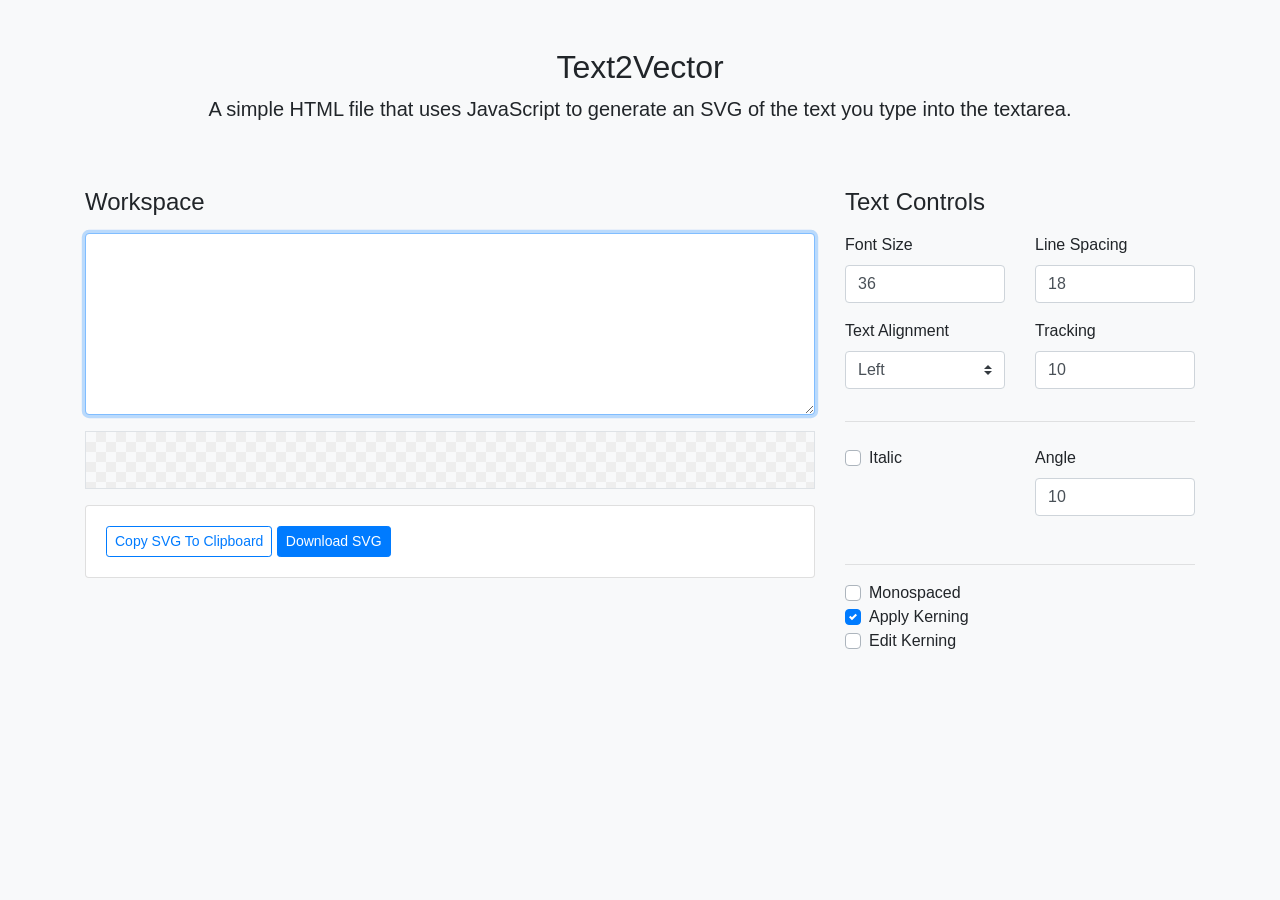
==== index.html @ f9405a0b "Rename text2vector.html to index.html" ====
<!DOCTYPE HTML>
<html>
<head>
<link rel="stylesheet" href="https://stackpath.bootstrapcdn.com/bootstrap/4.5.0/css/bootstrap.min.css" integrity="sha384-9aIt2nRpC12Uk9gS9baDl411NQApFmC26EwAOH8WgZl5MYYxFfc+NcPb1dKGj7Sk" crossorigin="anonymous">
<title>Text2Vector</title>
<script src="kerningtable.data"></script>
<script>
// variables to make the path notation easier to type.
var a = 'a', h = 'h', v = 'v', l = 'l', m = 'm', m0 = 'm0,', c = ',', c0 = ',0';
var config = {
	text: "",
	size: 1, sizeValue: 36,
	tracking: 10,
	monospace: false,
    kerning: true,
    kerningEdit: false,
	angle: 10,
	italic: false,
	lineSpacing: 18,
	alignment: 'left'
};
var minValue = {
	sizeValue: 6,
	tracking: -30,
	angle: -45,
	lineSpacing: 0
}
var maxValue = {
	angle: 45
}
var letters = {
	'A': {start: [0,50], instructions: [l,20,c,-50,l,20,c,50,m,-30,c,-25,l,20,',0'], width:40},
	'B': {start: [0,20], instructions: [h,10,a,10,c,10,' 0 0 0 ',0,c,-20,h,-10,v,50,h,10,a,15,c,15,' 0 0 0 ',0,c,-30], width:25},
	'C': {start: [30,10], instructions: [a,15,c,25,' 0 1 0 ',0,c,30], width:30},
	'D': {start: [0,0], instructions: [v,50,h,10,a,15,c,25,' 0 0 0 ',0,c,-50,h,-10], width:25},
	'E': {start: [25,0], instructions: [h,-25,v,50,h,25,m,-25,c,-30,h,15], width:25},
	'F': {start: [25,0], instructions: [h,-25,v,50,m0,-30,h,15], width:25},
	'G': {start: [30,10], instructions: [a,15,c,25,' 0 1 0 ',0,c,30,m0,10,v,-20,h,-10], width:30},
	'H': {start: [3,0], instructions: [v,50,m0,-25,h,25,m0,-25,v,50], width:30},
	'I': {start: [5,0], instructions: [h,10,m,-5,c0,v,50,m,-5,c0,h,10], width:20},
	'J': {start: [27,0], instructions: [v,35,a,12.5,c,15,' 0 0 1 ',-25,c0], width:30},
	'K': {start: [3,0], instructions: [v,50,m,25,c0,l,-24,c,-25,l,24,c,-25], width:30},
	'L': {start: [3,0], instructions: [v,50,h,25], width:30},
	'M': {start: [3,50], instructions: [v,-50,l,15,c,30,l,15,c,-30,v,50], width:35},
	'N': {start: [3,50], instructions: [v,-50,l,25,c,50,v,-50], width:30},
	'O': {start: [18,0], instructions: [a,15,c,25,' 0 1 0 ',0.5,c0], width:35},
	'P': {start: [0,50], instructions: [v,-50,h,10,a,15,c,12.5,' 0 0 1 ',0,c,25,h,-9.5], width:25},
	'Q': {start: [15,0], instructions: [a,15,c,25,' 0 1 0 ',0.5,c0,m,4.5,c,40,l,10,c,10], width:30},
	'R': {start: [0,50], instructions: [v,-50,h,10,a,15,c,12.5,' 0 0 1 ',0,c,25,h,-9.5,m,9.5,c,0.5,l,15,c,24.5], width:25},
	'S': {start: [25,12.5], instructions: [a,12.5,c,12.5,' 0 1 0 ',-12.5,c,12.5,a,12.5,c,12.5,' 0 1 1 ',-12.5,c,12.5], width:25},
	'T': {start: [0,0], instructions: [h,25,m,-12.5,c0,v,50], width:25},
	'U': {start: [3,0], instructions: [v,35,a,12.5,c,15,' 0 0 0 ',25,c0,v,-35], width:30},
	'V': {start: [0,0], instructions: [l,12.5,c,50,l,12.5,c,-50], width:25},
	'W': {start: [3,0], instructions: [v,50,l,15,c,-30,l,15,c,30,v,-50], width:35},
	'X': {start: [0,0], instructions: [l,25,c,50,m,-25,c0,l,25,c,-50], width:25},
	'Y': {start: [0,0], instructions: [l,12.5,c,25,v,25,m0,-25,l,12.5,c,-25], width:25},
	'Z': {start: [0,0], instructions: [h,25,l,-25,c,50,h,25], width:25},
	' ': {start: [0,0], instructions: [], width:15},
	'a': {start: [25,20], instructions: [v,30,m0,-5,a,13,c,15,' 0 1 1 ',0,c,-20], width:25},
	'b': {start: [3,0], instructions: [v,50,m0,-5,a,13,c,15,' 0 1 0 ',0,c,-20], width:25},
	'c': {start: [25,25], instructions: [a,13,c,15,' 0 1 0 ',0,c,20], width:25},
	'd': {start: [25,0], instructions: [v,50,m0,-5,a,13,c,15,' 0 1 1 ',0,c,-20], width:25},
	'e': {start: [23,43], instructions: [a,12.5,c,15,' 0 1 1 ',1,c,-12,h,-23], width:25},
	'f': {start: [25,10], instructions: [a,10,c,10,' 0 0 0 ',-20,c0,v,40,m,-5,c,-25,h,15], width:20},
	'g': {start: [25,20], instructions: [v,40,a,13,c,15,' 0 0 1 ',-20,c0,m,20,c,-15,a,13,c,15,' 0 1 1 ',0,c,-20], width:27},
	'h': {start: [3,0], instructions: [v,50,m,0.5,-25,a,13,c,15,' 0 0 1 ',20,c0,v,25], width:25},
	'i': {start: [5,10], instructions: [a,1,c,1,' 0 1 1 ',0,c,0.5,m,1,c,9.5,v,30], width:10},
	'j': {start: [5,10], instructions: [a,1,c,1,' 0 1 1 ',0,c,0.5,m,1,c,9.5,v,40,a,5,c,5,' 0 0 1 ',-10,c0], width:12},
	'k': {start: [3,0], instructions: [v,50,m,22,c,-30,l,-21,c,15,l,21,c,15], width:25},
	'l': {start: [5,0], instructions: [v,50], width:10},	      
	'm': {start: [0,20], instructions: [v,30,m,0.5,c,-25,a,13,c,15,' 0 0 1 ',20,c0,v,25,m,0.5,c,-25,a,13,c,15,' 0 0 1 ',20,c0,v,25], width:45},
	'n': {start: [2,20], instructions: [v,30,m,0.5,c,-25,a,13,c,15,' 0 0 1 ',20,c0,v,25], width:25},
	'o': {start: [14,20], instructions: [a,15,c,15,' 0 1 0 ',0.5,c0], width:30},
	'p': {start: [2,20], instructions: [v,50,m0,-45,a,13,c,15,' 0 1 1 ',0,c,20], width:25},
	'q': {start: [25,20], instructions: [v,50,m0,-45,a,13,c,15,' 0 1 0 0,',20], width:25},
	'r': {start: [3,20], instructions: [v,30,m,0.5,c,-25,a,13,c,15,' 0 0 1 ',20,c0], width:25},
	's': {start: [25,27.5], instructions: [a,12.5,c,7.5,' 0 1 0 ',-12.5,c,7.5,a,12.5,c,7.5,' 0 1 1 ',-12.5,c,7.5], width:25},
	't': {start: [10,10], instructions: [v,40,m,-10,c,-31,h,20], width:20},
	'u': {start: [0,20], instructions: [v,15,a,12.5,c,15,' 0 0 0 ',25,c0,v,-15], width:25},
	'v': {start: [0,20], instructions: [l,12.5,c,30,l,12.5,c,-30], width:25},
	'w': {start: [0,20], instructions: [l,10,c,30,l,10,c,-20,l,10,c,20,l,10,c,-30], width:40},
	'x': {start: [0,20], instructions: [l,25,c,30,m,-25,c0,l,25,c,-30], width:25},
	'y': {start: [0,20], instructions: [l,10,c,30,m,15,c,-30,l,-23,c,50], width:25},
	'z': {start: [0,20], instructions: [h,25,l,-25,c,30,h,25], width:25},
	'1': {start: [5,5], instructions: [l,5,c,-5,v,50,m,-5,c0,h,10], width:20},
	'2': {start: [0,12.5], instructions: [a,12.5,c,12.5,' 0 1 1 ',21,c,8.5,l,-21,c,29,h,25], width:25},
	'3': {start: [0,12.5], instructions: [a,12.5,c,12.5,' 0 1 1 ',12.5,c,12.5,a,12.5,c,12.5,' 0 1 1 ',-12.5,c,12.5], width:25},
	'4': {start: [25,35], instructions: [h,-25,l,20,c,-35,v,50], width:25},
	'5': {start: [25,0], instructions: [h,-25,v,20,h,12.5,a,12.5,c,15,' 0 1 1 ',-12.5,c,15], width:25},
	'6': {start: [25,12.5], instructions: [a,12.5,c,12.5,' 0 1 0 ',-25,c0,v,25,a,12.5,c,12.5,' 0 1 0 ',0.5,c,-2], width:25},
	'7': {start: [0,0], instructions: [h,25,l,-25,c,50], width:25},
	'8': {start: [12,25], instructions: [a,12.5,c,12.5,' 0 1 1 ',0.5,c0,a,12.5,c,12.5,' 0 1 0 ',0.5,c0], width:25},
	'9': {start: [25,12.5], instructions: [a,12.5,c,12.5,' 0 1 0 ',0,c,0.5,v,37.5], width:25},
	'0': {start: [12.5,0], instructions: [a,12.5,c,25,' 0 1 0 ',0.05,c0], width:25},
	'.': {start: [5,50], instructions: [a,1,c,1,' 0 1 1 ',0,c,0.5], width:10},
	'-': {start: [2,30], instructions: [h,20], width:25},
	'+': {start: [2,30], instructions: [h,20,m,-10,c,10,v,-20], width:25},
	'*': {start: [2,15], instructions: [l,20,c,10,m0,-10,l,-20,c,10,m,10,c,5,v,-20], width:25},
	'/': {start: [0,50], instructions: [l,25,c,-50], width:25},
	"'": {start: [5,5], instructions: [v,10], width:10},
	'"': {start: [5,0], instructions: [v,10,m,5,c0,v,-10], width:15},
	'!': {start: [5,0], instructions: [v,40,m,-0.5,c,10,a,1,c,1,' 0 1 1 ',0,c,0.5], width:10},
	'&': {start: [25,50], instructions: [l,-20,c,-40,a,7.5,c,10,' 0 0 1 ',15,c0,l,-15,c,20,a,11.5,c,12.5,' 0 1 0 ',20,c,5], width:25},
	',': {start: [5,45], instructions: [v,10], width:10},
	'?': {start: [0,12.5], instructions: [a,12.5,c,12.5,' 0 1 1 ',12.5,c,12.5,v,15,m,-0.5,c,10,a,1,c,1,' 0 1 1 ',0,c,0.5], width:25},
	':': {start: [4.5,20], instructions: [a,1,c,1,' 0 1 1 ',0,c,0.5,m,-0.5,c,25,a,1,c,1,' 0 1 1 0,',0.5], width:10},
	';': {start: [4.5,20], instructions: [a,1,c,1,' 0 1 1 ',0,c,0.5,m,0.5,c,25,v,10], width:10},
	'`': {start: [2,5], instructions: [l,5,c,5], width:10},
	'~': {start: [1,25], instructions: [a,6,c,4,' 0 0 1 ',12,c,-2,a,6,c,4,' 0 0 0 ',12,c,-2], width:25},
	'@': {start: [20,40], instructions: [a,6,c,7.5,' 0 1 1 ',0,c,-10,m0,-3,v,14,a,3.5,c,3,' 0 0 0 ',7,c0,a,12.5,c,18,' 0 1 0 ',-4,c,8], width:25},
	'#': {start: [10,15], instructions: [v,30,m,10,c0,v,-30,m,10,c,10,h,-30,m0,10,h,30], width:30},
	'$': {start: [25,12.5], instructions: [a,12.5,c,10,' 0 1 0 ',-12.5,c,12.5,a,12.5,c,10,' 0 1 1 ',-12.5,c,12.5,m,8.5,c,12.5,v,-50,m,8,c0,v,50], width:25},
	'%': {start: [7.5,15], instructions: [a,5,c,5,' 0 1 0 ',0.5,c0,m,15,c,30,a,5,c,5,' 0 1 0 ',-0.5,c0,m,-20,c0,l,25,c,-30], width:25},
	'^': {start: [2,10], instructions: [l,5,c,-7.5,l,5,c,7.5], width:10},
	'(': {start: [12,0], instructions: [a,20,c,35,' 0 0 0 ',0,c,60], width:10},
	')': {start: [2,0], instructions: [a,20,c,35,' 0 0 1 ',0,c,60], width:10},
	'_': {start: [0,65], instructions: [h,25], width:25},
	'=': {start: [2,25], instructions: [h,20,m0,10,h,-20], width:25},
};
if(!kerningtable) kerningtable = {};
function adjustKern(delta) {
    var i = document.getElementById('text').selectionStart;
    var kernpair = config.text.charAt(i-1) + config.text.charAt(i);
    if (kernpair.length==2) {
        var kerntest = kerningtable[kernpair];
        if (!kerntest) {
            kerntest = 1.0;
        }
        kerntest = kerntest + delta;
        kerningtable[kernpair] = kerntest;
    }
}
function dumpKernTableToConsole() {
    console.log(JSON.stringify(kerningtable));
    var data = 'var kerningtable = ' + JSON.stringify(kerningtable) + ';';
    download(data, 'kerningtable.data', 'text/plain');
}
function download(data, filename, type) {
    var file = new Blob([data], {type: type});
    if (window.navigator.msSaveOrOpenBlob) // IE10+
        window.navigator.msSaveOrOpenBlob(file, filename);
    else { // Others
        var a = document.createElement("a"),
                url = URL.createObjectURL(file);
        a.href = url;
        a.download = filename;
        document.body.appendChild(a);
        a.click();
        setTimeout(function() {
            document.body.removeChild(a);
            window.URL.revokeObjectURL(url);  
        }, 0); 
    }
}
function allowKernEdit(evt, propName) {
    if(!config.kerning || !config.kerningEdit) return true;
    var event = evt || window.event;
    var ascii = event.keyCode || event.which;
    switch(ascii) {
        case 112: // F1
            adjustKern(-0.1);
            break;
        case 113: // F2
            adjustKern(0.1);
            break;
        case 114: // F3
            adjustKern(-0.01);
            break;
        case 115: // F4
            adjustKern(0.01);
            break;
        case 116: // F5
            dumpKernTableToConsole();
            break;
        default: return true;
    }
    return false;
}
function getKern(i) {
    var kernpair = config.text.charAt(i) + config.text.charAt(i+1);
    var kerntest = kerningtable[kernpair];
    if(config.kerning && kerntest != undefined) return kerntest;
    else return 1;
}
function isNumber(value) {
   return typeof value === 'number' && isFinite(value);
}
function drawText(newText) {
	if(newText != undefined) config.text = newText;
	var vectorPath = [""];
	var letterWidthAdjust = 0;
	var x = 0;
	var pathWidth = [];
	var char, letter;
	for(var i = 0; i < config.text.length; i++) {
		char = config.text.charAt(i);
		if(char == '\n') {
			vectorPath[vectorPath.length] = "";
			pathWidth[pathWidth.length] = x;
			x = 0;
		} else {
			letter = letters[char];
			if(letter) {
			    letterWidth = letter.width;
			    if(config.monospace) letterWidthAdjust = (30 - letterWidth) / 2;
			    else letterWidthAdjust = (letterWidth * getKern(i)) - letterWidth;
			    vectorPath[vectorPath.length-1] += build(letter, x);
			    x += (letterWidth + letterWidthAdjust) + config.tracking;
			}
		}
	}
	pathWidth[pathWidth.length] = x;
	
	var maxWidth = 0;
	for(var i = 0; i < pathWidth.length; i++) {
		if(maxWidth < pathWidth[i]) maxWidth = pathWidth[i];
	}
	
	var opposite = Math.tan(config.angle * Math.PI / 180) * 50;
	var svg = document.getElementById('text2vector');
	svg.innerHTML = '';
	var transform = "";
	for(var i = 0; i < vectorPath.length; i++) {
		var pathObject = document.createElementNS("http://www.w3.org/2000/svg",'path');
		pathObject.setAttribute('style', 'fill:none; stroke:black; stroke-width:1px;');
		pathObject.setAttribute('d', vectorPath[i]);
		
		x = 0;
		if(config.alignment == 'center') x = (maxWidth - pathWidth[i]) / 2.0;
		if(config.alignment == 'right') x = (maxWidth - pathWidth[i]);
		
		if(config.italic) transform = 'translate(' + ((x + opposite) * config.size) +',' + ((i * 50 * config.size) + (i * config.lineSpacing)) + ') skewX(' + (config.angle * -1) + ')';
		else transform = 'translate(' + (x * config.size) + ',' + ((i * 50 * config.size) + (i * config.lineSpacing)) + ')';
		pathObject.setAttribute('transform',transform);
		svg.appendChild(pathObject);
	}
	
	var width = Math.abs(maxWidth - config.tracking) * config.size;
	var height = ((50 * config.size) + config.lineSpacing) * vectorPath.length;
	if(config.tracking < 0) width = Math.abs(width) + Math.abs(config.tracking) + 5;
	
	var viewX = -1;
	if(config.italic) {
		width += Math.abs(opposite);
		if(config.angle < 0) viewX += opposite;
	}
	if(config.tracking < 0) viewX += config.tracking;
	
	svg.setAttribute('width', (width+2) + 'px');
	svg.setAttribute('height', (height+2) + 'px');
	svg.setAttribute('viewBox', viewX + ' -1 ' + (width+2) + ' ' + (height+2));
	
	updateDisplay();
	updateImage();
}
function updateImage() {
	var svg = document.getElementById('text2vector');
	// get svg source.
	var serializer = new XMLSerializer();
	var source = serializer.serializeToString(svg);
	// add name spaces.
	if(!source.match(/^<svg[^>]+xmlns="http\:\/\/www\.w3\.org\/2000\/svg"/)){
	    source = source.replace(/^<svg/, '<svg xmlns="http://www.w3.org/2000/svg"');
	}
	if(!source.match(/^<svg[^>]+"http\:\/\/www\.w3\.org\/1999\/xlink"/)){
	    source = source.replace(/^<svg/, '<svg xmlns:xlink="http://www.w3.org/1999/xlink"');
	}
	var xml = '<?xml version="1.0" standalone="no"?>\r\n' + source;
	var imageSourceData = 'data:image/svg+xml;charset=utf8,' + encodeURIComponent(xml)
	document.getElementById('image').src = imageSourceData;
	document.getElementById('imagelink').href = imageSourceData;
}
function copyToClipboard() {
	var text = document.getElementById('text');
	var svg = document.getElementById('text2vector');
	text.value = svg.outerHTML;
	text.select();
	document.execCommand("copy");
	text.value = config.text;
}
function build(letter, startPos) {
	// Variable for builing paths
	var absX = letter.start[0];
	var absY = letter.start[1];
	var path = "M" + ((startPos + absX) * config.size) + c + (absY * config.size);
	var step, nextStep;
	
	for(var i = 0; i < letter.instructions.length; i++) {
	    step = letter.instructions[i];
		if(isNumber(step)) path += (step * config.size);
		else path += step;
	}
	return path;
}
function allowNumbers(evt, propName) {
	var event = evt || window.event;
	var ascii = event.keyCode || event.which;
	var allowKey = false;
	switch(ascii) {
		// Allow these keys to act normal
		case 8: // Backspace
		case 9: // Tab
		case 13: // Enter
		case 46: // Delete
		case 48: case 96: // 0
		case 49: case 97: // 1
		case 50: case 98: // 2 
		case 51: case 99: // 3 
		case 52: case 100: // 4 
		case 53: case 101: // 5 
		case 54: case 102: // 6 
		case 55: case 103: // 7 
		case 56: case 104: // 8 
		case 57: case 105: // 9
			allowKey = true; 
			break;
		case 107: // Plus (keypad)
		case 187: // Plus/Equals
		case 38: // Up arrow
		case 39: // Right arrow
			config[propName]++;
			break;
		case 109: // Minus (keypad)
		case 189: // Minus/Underscore
		case 40: // Down arrow
		case 37: // Left arrow
			config[propName]--;
			break;
		default:
			console.log('blocked character: ', ascii) 
			return false;
	}
	if(!allowKey) {
		event.target.value = config[propName];
		updateValue(event, propName);
	}
	return allowKey;
}
function updateValue(evt, propName) {
    var event = evt || window.event;
	var min = minValue[propName];
	var max = maxValue[propName];
	var value = event.target.value;
	if(value) {
		config[propName] = parseInt(value);
		if(min && config[propName] < min) event.target.value = config[propName] = min;
		if(max && config[propName] > max) event.target.value = config[propName] = max;
		if(propName == 'sizeValue') config.size = value / 50;
		drawText();
	}
}
function setProperty(evt, propName) {
	var event = evt || windoe.event;
	config[propName] = event.target.checked;
	if(propName == 'monospace' && event.target.checked) { document.getElementById('kerning').checked = config['kerning'] = false;}
	if(propName == 'kerning' && event.target.checked) { document.getElementById('monospace').checked = config['monospace'] = false;}
	drawText();
}
function updateDisplay() {
	var instructions = document.getElementById('editKerningInstructions');
	var display = 'none';
	if(config.kerning && config.kerningEdit) display = 'block';
	else document.getElementById('kerningEdit').checked = config.kerningEdit = false;
	instructions.style.display = display;
}
function pageLoad() {
	document.getElementById('text').focus();
	document.getElementById('size').value = config.sizeValue;
	document.getElementById('lineSpacing').value = config.lineSpacing;
	document.getElementById('tracking').value = config.tracking;
	document.getElementById('angle').value = config.angle;
}
</script>
</head>
<body class="bg-light" onload="pageLoad();">

    <div class="container">

		<div class="py-5 text-center">
			<h2>Text2Vector</h2>
			<p class="lead">A simple HTML file that uses JavaScript to generate an SVG of the text you type into the textarea.</p>
		</div>

		<div class="row">
			<div class="col-md-8 mb-4">
			  <h4 class="d-flex justify-content-between align-items-center mb-3">Workspace</h4>
			  <textarea id="text" class="form-control" rows="7" onkeydown="return allowKernEdit(event)" onkeyup="drawText(event.target.value);"></textarea>
			  <style>svg { position:absolute; visibility:hidden; }</style>
			  <svg version="1.1" xmlns="http://www.w3.org/2000/svg" id="text2vector" width="300" height="75" viewBox="-1 -1 300 75" data-by="bill.m.davis"></svg>
			  <div class="border mt-3 p-3" style="background-image: linear-gradient(45deg, #eeeeee 25%, transparent 25%), linear-gradient(-45deg, #eeeeee 25%, transparent 25%), linear-gradient(45deg, transparent 75%, #eeeeee 75%), linear-gradient(-45deg, transparent 75%, #eeeeee 75%);
			  background-size: 20px 20px;
			  background-position: 0 0, 0 10px, 10px -10px, -10px 0px;">
			  <img id="image" class="bg-white img-fluid" style="box-shadow: 0 4px 8px 0 rgba(0, 0, 0, 0.2), 0 6px 20px 0 rgba(0, 0, 0, 0.19);" src=""/></div>
			  <div class="card mt-3">
				<div class="card-body">
					<button type="button" class="btn btn-outline-primary btn-sm" onclick="copyToClipboard()">Copy SVG To Clipboard</button>
					<a id="imagelink" class="btn btn-primary btn-sm" download="vector_text.svg" href="">Download SVG</a>
				</div>
			  </div>
			</div>

			<div class="col-md-4">
			  <h4 class="mb-3">Text Controls</h4>

				<div class="row">
				  <div class="col-md-6 mb-3">
					<label for="size">Font Size</label>
					<input id="size" type="number" class="form-control" onkeydown="return allowNumbers(event,'sizeValue')" onpaste="return false" onchange="updateValue(event,'sizeValue')" oninput="updateValue(event,'sizeValue')">
				  </div>
				  <div class="col-md-6 mb-3">
					<label for="lineSpacing">Line Spacing</label>
					<input id="lineSpacing" type="number" class="form-control" onkeydown="return allowNumbers(event,'lineSpacing')" onpaste="return false" onkeyup="updateValue(event,'lineSpacing')" oninput="updateValue(event,'lineSpacing')">
				  </div>
				</div>

				<div class="row">
				  <div class="col-md-6 mb-3">
					<label for="alignment">Text Alignment</label>
					<select id="alignment" class="custom-select d-block w-100" onchange="config.alignment = this.value; drawText();">
						<option value="left">Left</option>
						<option value="center">Center</option>
						<option value="right">Right</option>
					</select>
				  </div>
				  <div class="col-md-6 mb-3">
					<label for="tracking">Tracking</label>
					<input id="tracking" type="number" class="form-control" onkeydown="return allowNumbers(event,'tracking')" onpaste="return false" onkeyup="updateValue(event,'tracking')" oninput="updateValue(event,'tracking')">
				  </div>
				</div>
				<hr class="mb-4">
				<div class="row">
					<div class="col-md-6 mb-3">
						<div class="form-group">
							<div class="custom-control custom-checkbox">
								<input id="italic" type="checkbox" class="custom-control-input" onchange="setProperty(event,'italic')">
								<label class="custom-control-label" for="italic">Italic</label>
							</div>
						  	</div>
							</div>
		
							<div class="col-md-6 mb-3">
						  	<div class="form-group">
							<label for="angle">Angle</label>
							<input id="angle" type="number" class="form-control" onkeydown="return allowNumbers(event,'angle')" onpaste="return false" onkeyup="updateValue(event,'angle')" oninput="updateValue(event,'angle')">
					    </div>
				    </div>
				</div>
				<hr class="mb-3">
				<div class="custom-control custom-checkbox">
					<input id="monospace" type="checkbox" class="custom-control-input" onchange="setProperty(event,'monospace')">
					<label class="custom-control-label" for="monospace">Monospaced</label>
				</div>
				<div class="custom-control custom-checkbox">
				    <input id="kerning" type="checkbox" class="custom-control-input" checked onchange="setProperty(event,'kerning')">
				    <label class="custom-control-label" for="kerning">Apply Kerning</label>
				</div>
				<div class="custom-control custom-checkbox">
					<input id="kerningEdit" type="checkbox" class="custom-control-input" onchange="setProperty(event,'kerningEdit')">
					<label class="custom-control-label" for="kerningEdit">Edit Kerning</label>
				</div>		
				
				<div id="editKerningInstructions" class="mt-3 p-3 bg-secondary border border-dark rounded text-white" style="display: none;">
					<b>Edit Kerning Instructions:</b>
					<ul class="list-unstyled">
						<li><i>Place your cursor between two characters.</i>
						<li>[F1] Decrease character spacing by 10%
						<li>[F2] Increase character spacing by 10%
						<li>[F3] Decrease character spacing by 1%
						<li>[F4] Increase character spacing by 1%
						<li>[F5] Save changes to "kerningtable.js" file (be sure to replace the existing file with this new one)
					</ul>
				</div>

			</div>
		</div>
	</div>
</div>

</body>
</html>
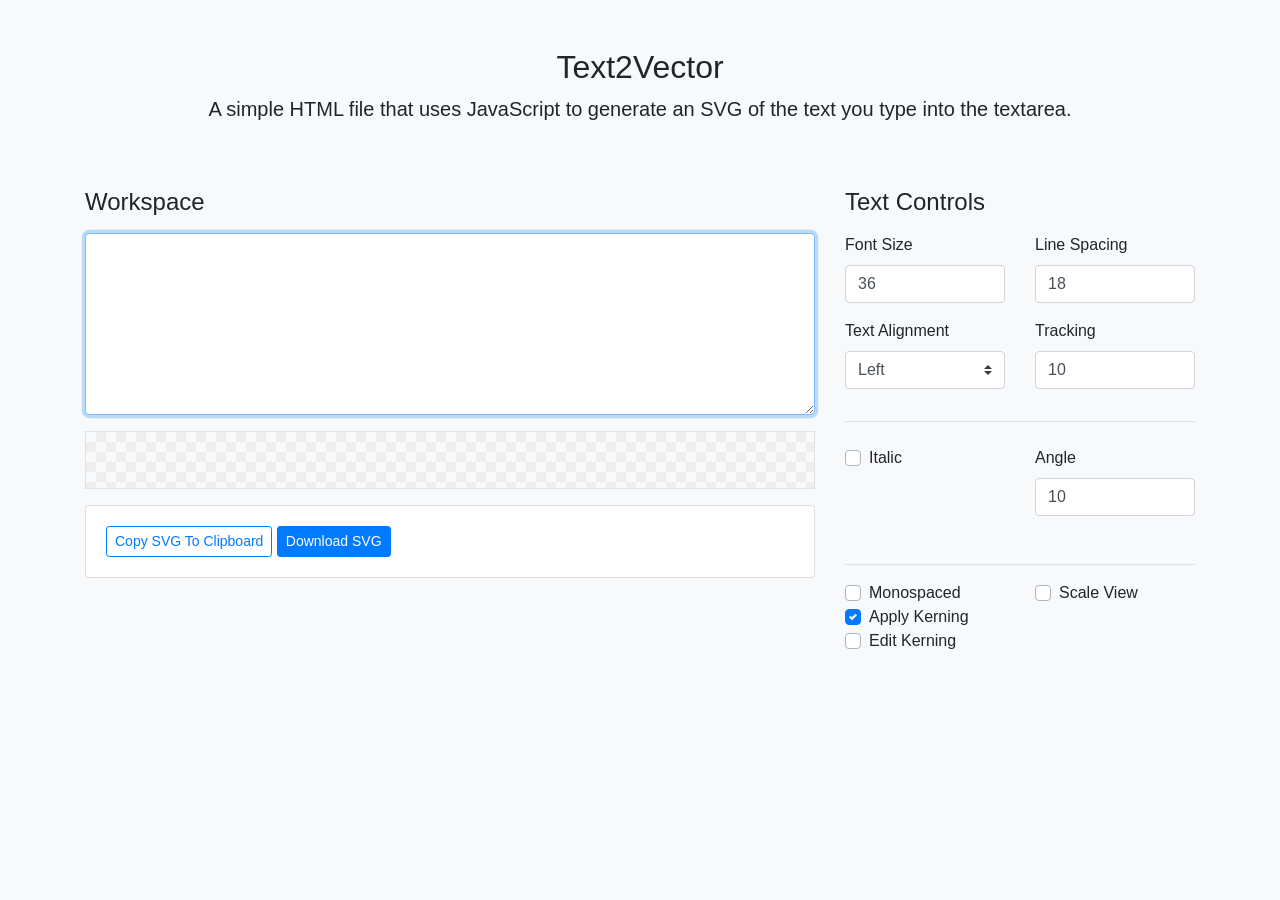
==== commit 5a6919d2: "Allow setting of output to be scaled or scrolled" ====
--- a/index.html
+++ b/index.html
@@ -17,7 +17,8 @@
 	angle: 10,
 	italic: false,
 	lineSpacing: 18,
-	alignment: 'left'
+	alignment: 'left',
+	scaleView: false
 };
 var minValue = {
 	sizeValue: 6,
@@ -267,7 +268,9 @@
 	}
 	var xml = '<?xml version="1.0" standalone="no"?>\r\n' + source;
 	var imageSourceData = 'data:image/svg+xml;charset=utf8,' + encodeURIComponent(xml)
-	document.getElementById('image').src = imageSourceData;
+	var img = document.getElementById('image');
+	img.src = imageSourceData;
+	img.style.maxWidth = config.scaleView ? '100%' : 'max-content';
 	document.getElementById('imagelink').href = imageSourceData;
 }
 function copyToClipboard() {
@@ -389,7 +392,7 @@
 			  <svg version="1.1" xmlns="http://www.w3.org/2000/svg" id="text2vector" width="300" height="75" viewBox="-1 -1 300 75" data-by="bill.m.davis"></svg>
 			  <div class="border mt-3 p-3" style="background-image: linear-gradient(45deg, #eeeeee 25%, transparent 25%), linear-gradient(-45deg, #eeeeee 25%, transparent 25%), linear-gradient(45deg, transparent 75%, #eeeeee 75%), linear-gradient(-45deg, transparent 75%, #eeeeee 75%);
 			  background-size: 20px 20px;
-			  background-position: 0 0, 0 10px, 10px -10px, -10px 0px;">
+			  background-position: 0 0, 0 10px, 10px -10px, -10px 0px; overflow: scroll;">
 			  <img id="image" class="bg-white img-fluid" style="box-shadow: 0 4px 8px 0 rgba(0, 0, 0, 0.2), 0 6px 20px 0 rgba(0, 0, 0, 0.19);" src=""/></div>
 			  <div class="card mt-3">
 				<div class="card-body">
@@ -405,11 +408,11 @@
 				<div class="row">
 				  <div class="col-md-6 mb-3">
 					<label for="size">Font Size</label>
-					<input id="size" type="number" class="form-control" onkeydown="return allowNumbers(event,'sizeValue')" onpaste="return false" onchange="updateValue(event,'sizeValue')" oninput="updateValue(event,'sizeValue')">
+					<input id="size" type="number" min="6" class="form-control" onkeydown="return allowNumbers(event,'sizeValue')" onpaste="return false" onchange="updateValue(event,'sizeValue')">
 				  </div>
 				  <div class="col-md-6 mb-3">
 					<label for="lineSpacing">Line Spacing</label>
-					<input id="lineSpacing" type="number" class="form-control" onkeydown="return allowNumbers(event,'lineSpacing')" onpaste="return false" onkeyup="updateValue(event,'lineSpacing')" oninput="updateValue(event,'lineSpacing')">
+					<input id="lineSpacing" type="number" min="0" class="form-control" onkeydown="return allowNumbers(event,'lineSpacing')" onpaste="return false" onchange="updateValue(event,'lineSpacing')">
 				  </div>
 				</div>
 
@@ -424,7 +427,7 @@
 				  </div>
 				  <div class="col-md-6 mb-3">
 					<label for="tracking">Tracking</label>
-					<input id="tracking" type="number" class="form-control" onkeydown="return allowNumbers(event,'tracking')" onpaste="return false" onkeyup="updateValue(event,'tracking')" oninput="updateValue(event,'tracking')">
+					<input id="tracking" type="number" min="-30" class="form-control" onkeydown="return allowNumbers(event,'tracking')" onpaste="return false" onchange="updateValue(event,'tracking')">
 				  </div>
 				</div>
 				<hr class="mb-4">
@@ -435,29 +438,39 @@
 								<input id="italic" type="checkbox" class="custom-control-input" onchange="setProperty(event,'italic')">
 								<label class="custom-control-label" for="italic">Italic</label>
 							</div>
-						  	</div>
-							</div>
+					  	</div>
+					</div>
 		
-							<div class="col-md-6 mb-3">
-						  	<div class="form-group">
+					<div class="col-md-6 mb-3">
+					  	<div class="form-group">
 							<label for="angle">Angle</label>
-							<input id="angle" type="number" class="form-control" onkeydown="return allowNumbers(event,'angle')" onpaste="return false" onkeyup="updateValue(event,'angle')" oninput="updateValue(event,'angle')">
+							<input id="angle" type="number" min="-45" max="45" class="form-control" onkeydown="return allowNumbers(event,'angle')" onpaste="return false" onchange="updateValue(event,'angle')">
 					    </div>
 				    </div>
 				</div>
-				<hr class="mb-3">
-				<div class="custom-control custom-checkbox">
-					<input id="monospace" type="checkbox" class="custom-control-input" onchange="setProperty(event,'monospace')">
-					<label class="custom-control-label" for="monospace">Monospaced</label>
-				</div>
-				<div class="custom-control custom-checkbox">
-				    <input id="kerning" type="checkbox" class="custom-control-input" checked onchange="setProperty(event,'kerning')">
-				    <label class="custom-control-label" for="kerning">Apply Kerning</label>
-				</div>
-				<div class="custom-control custom-checkbox">
-					<input id="kerningEdit" type="checkbox" class="custom-control-input" onchange="setProperty(event,'kerningEdit')">
-					<label class="custom-control-label" for="kerningEdit">Edit Kerning</label>
-				</div>		
+				<hr class="mb-3"/>
+				<div class="row">
+					<div class="col-md-6 mb-3">
+						<div class="custom-control custom-checkbox">
+							<input id="monospace" type="checkbox" class="custom-control-input" onchange="setProperty(event,'monospace')">
+							<label class="custom-control-label" for="monospace">Monospaced</label>
+						</div>
+						<div class="custom-control custom-checkbox">
+						    <input id="kerning" type="checkbox" class="custom-control-input" checked onchange="setProperty(event,'kerning')">
+						    <label class="custom-control-label" for="kerning">Apply Kerning</label>
+						</div>
+						<div class="custom-control custom-checkbox">
+							<input id="kerningEdit" type="checkbox" class="custom-control-input" onchange="setProperty(event,'kerningEdit')">
+							<label class="custom-control-label" for="kerningEdit">Edit Kerning</label>
+						</div>
+					</div>
+					<div class="col-md-6 mb-3">
+						<div class="custom-control custom-checkbox">
+							<input id="scaleView" type="checkbox" class="custom-control-input" onchange="setProperty(event,'scaleView')">
+							<label class="custom-control-label" for="scaleView">Scale View</label>
+						</div>
+					</div>
+				</div>
 				
 				<div id="editKerningInstructions" class="mt-3 p-3 bg-secondary border border-dark rounded text-white" style="display: none;">
 					<b>Edit Kerning Instructions:</b>
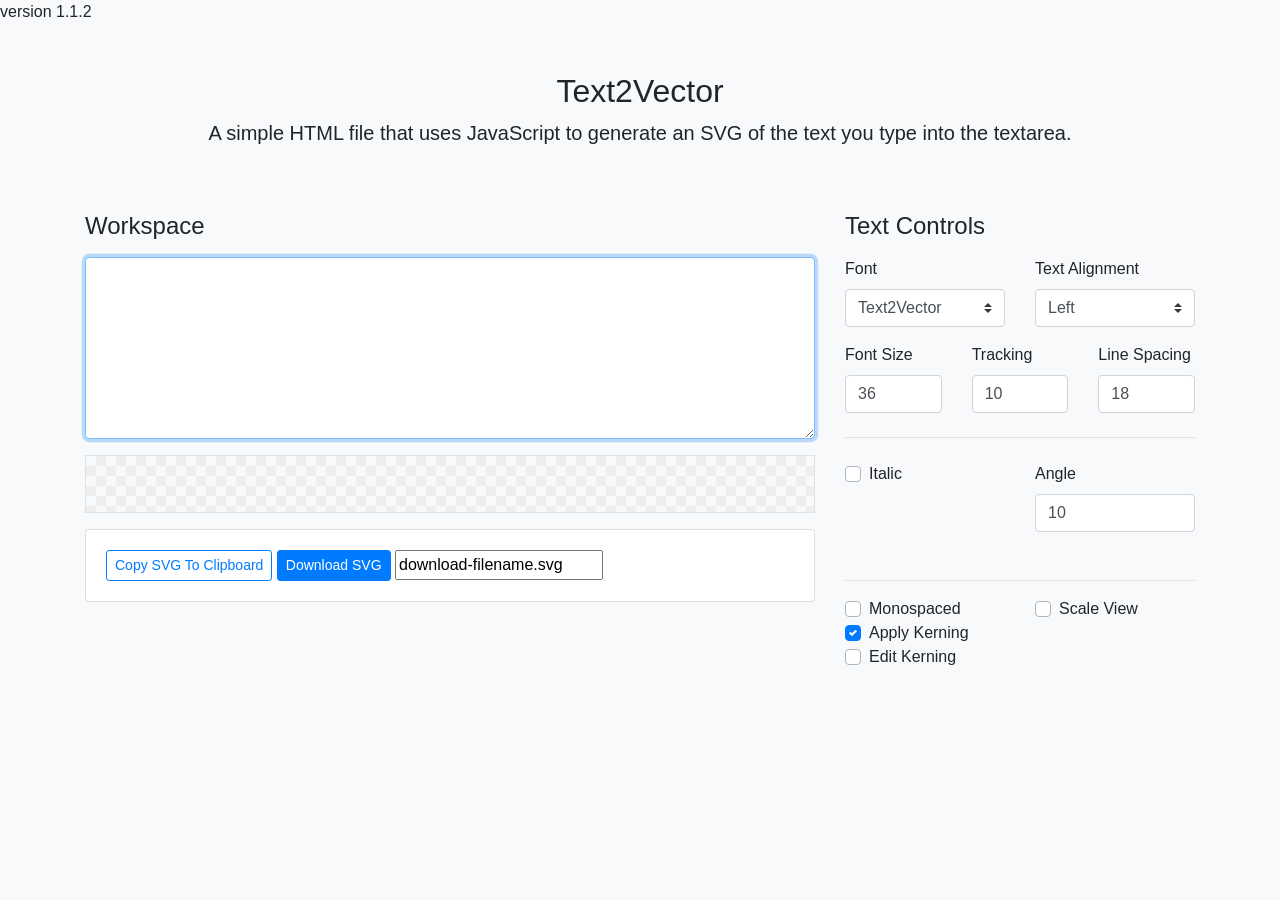
==== commit ade852fd: "support for different fonts, v number, file-naming" ====
--- a/index.html
+++ b/index.html
@@ -3,11 +3,13 @@
 <head>
 <link rel="stylesheet" href="https://stackpath.bootstrapcdn.com/bootstrap/4.5.0/css/bootstrap.min.css" integrity="sha384-9aIt2nRpC12Uk9gS9baDl411NQApFmC26EwAOH8WgZl5MYYxFfc+NcPb1dKGj7Sk" crossorigin="anonymous">
 <title>Text2Vector</title>
+<link rel="stylesheet" href="Text2Vector.css">
 <script src="kerningtable.data"></script>
 <script>
 // variables to make the path notation easier to type.
-var a = 'a', h = 'h', v = 'v', l = 'l', m = 'm', m0 = 'm0,', c = ',', c0 = ',0';
+var a = 'a', h = 'h', v = 'v', l = 'l', m = 'm', m0 = 'm0,', c = ',', c0 = ',0', z = 'z';
 var config = {
+    font: "Text2Vector",
 	text: "",
 	size: 1, sizeValue: 36,
 	tracking: 10,
@@ -29,95 +31,8 @@
 var maxValue = {
 	angle: 45
 }
-var letters = {
-	'A': {start: [0,50], instructions: [l,20,c,-50,l,20,c,50,m,-30,c,-25,l,20,',0'], width:40},
-	'B': {start: [0,20], instructions: [h,10,a,10,c,10,' 0 0 0 ',0,c,-20,h,-10,v,50,h,10,a,15,c,15,' 0 0 0 ',0,c,-30], width:25},
-	'C': {start: [30,10], instructions: [a,15,c,25,' 0 1 0 ',0,c,30], width:30},
-	'D': {start: [0,0], instructions: [v,50,h,10,a,15,c,25,' 0 0 0 ',0,c,-50,h,-10], width:25},
-	'E': {start: [25,0], instructions: [h,-25,v,50,h,25,m,-25,c,-30,h,15], width:25},
-	'F': {start: [25,0], instructions: [h,-25,v,50,m0,-30,h,15], width:25},
-	'G': {start: [30,10], instructions: [a,15,c,25,' 0 1 0 ',0,c,30,m0,10,v,-20,h,-10], width:30},
-	'H': {start: [3,0], instructions: [v,50,m0,-25,h,25,m0,-25,v,50], width:30},
-	'I': {start: [5,0], instructions: [h,10,m,-5,c0,v,50,m,-5,c0,h,10], width:20},
-	'J': {start: [27,0], instructions: [v,35,a,12.5,c,15,' 0 0 1 ',-25,c0], width:30},
-	'K': {start: [3,0], instructions: [v,50,m,25,c0,l,-24,c,-25,l,24,c,-25], width:30},
-	'L': {start: [3,0], instructions: [v,50,h,25], width:30},
-	'M': {start: [3,50], instructions: [v,-50,l,15,c,30,l,15,c,-30,v,50], width:35},
-	'N': {start: [3,50], instructions: [v,-50,l,25,c,50,v,-50], width:30},
-	'O': {start: [18,0], instructions: [a,15,c,25,' 0 1 0 ',0.5,c0], width:35},
-	'P': {start: [0,50], instructions: [v,-50,h,10,a,15,c,12.5,' 0 0 1 ',0,c,25,h,-9.5], width:25},
-	'Q': {start: [15,0], instructions: [a,15,c,25,' 0 1 0 ',0.5,c0,m,4.5,c,40,l,10,c,10], width:30},
-	'R': {start: [0,50], instructions: [v,-50,h,10,a,15,c,12.5,' 0 0 1 ',0,c,25,h,-9.5,m,9.5,c,0.5,l,15,c,24.5], width:25},
-	'S': {start: [25,12.5], instructions: [a,12.5,c,12.5,' 0 1 0 ',-12.5,c,12.5,a,12.5,c,12.5,' 0 1 1 ',-12.5,c,12.5], width:25},
-	'T': {start: [0,0], instructions: [h,25,m,-12.5,c0,v,50], width:25},
-	'U': {start: [3,0], instructions: [v,35,a,12.5,c,15,' 0 0 0 ',25,c0,v,-35], width:30},
-	'V': {start: [0,0], instructions: [l,12.5,c,50,l,12.5,c,-50], width:25},
-	'W': {start: [3,0], instructions: [v,50,l,15,c,-30,l,15,c,30,v,-50], width:35},
-	'X': {start: [0,0], instructions: [l,25,c,50,m,-25,c0,l,25,c,-50], width:25},
-	'Y': {start: [0,0], instructions: [l,12.5,c,25,v,25,m0,-25,l,12.5,c,-25], width:25},
-	'Z': {start: [0,0], instructions: [h,25,l,-25,c,50,h,25], width:25},
-	' ': {start: [0,0], instructions: [], width:15},
-	'a': {start: [25,20], instructions: [v,30,m0,-5,a,13,c,15,' 0 1 1 ',0,c,-20], width:25},
-	'b': {start: [3,0], instructions: [v,50,m0,-5,a,13,c,15,' 0 1 0 ',0,c,-20], width:25},
-	'c': {start: [25,25], instructions: [a,13,c,15,' 0 1 0 ',0,c,20], width:25},
-	'd': {start: [25,0], instructions: [v,50,m0,-5,a,13,c,15,' 0 1 1 ',0,c,-20], width:25},
-	'e': {start: [23,43], instructions: [a,12.5,c,15,' 0 1 1 ',1,c,-12,h,-23], width:25},
-	'f': {start: [25,10], instructions: [a,10,c,10,' 0 0 0 ',-20,c0,v,40,m,-5,c,-25,h,15], width:20},
-	'g': {start: [25,20], instructions: [v,40,a,13,c,15,' 0 0 1 ',-20,c0,m,20,c,-15,a,13,c,15,' 0 1 1 ',0,c,-20], width:27},
-	'h': {start: [3,0], instructions: [v,50,m,0.5,-25,a,13,c,15,' 0 0 1 ',20,c0,v,25], width:25},
-	'i': {start: [5,10], instructions: [a,1,c,1,' 0 1 1 ',0,c,0.5,m,1,c,9.5,v,30], width:10},
-	'j': {start: [5,10], instructions: [a,1,c,1,' 0 1 1 ',0,c,0.5,m,1,c,9.5,v,40,a,5,c,5,' 0 0 1 ',-10,c0], width:12},
-	'k': {start: [3,0], instructions: [v,50,m,22,c,-30,l,-21,c,15,l,21,c,15], width:25},
-	'l': {start: [5,0], instructions: [v,50], width:10},	      
-	'm': {start: [0,20], instructions: [v,30,m,0.5,c,-25,a,13,c,15,' 0 0 1 ',20,c0,v,25,m,0.5,c,-25,a,13,c,15,' 0 0 1 ',20,c0,v,25], width:45},
-	'n': {start: [2,20], instructions: [v,30,m,0.5,c,-25,a,13,c,15,' 0 0 1 ',20,c0,v,25], width:25},
-	'o': {start: [14,20], instructions: [a,15,c,15,' 0 1 0 ',0.5,c0], width:30},
-	'p': {start: [2,20], instructions: [v,50,m0,-45,a,13,c,15,' 0 1 1 ',0,c,20], width:25},
-	'q': {start: [25,20], instructions: [v,50,m0,-45,a,13,c,15,' 0 1 0 0,',20], width:25},
-	'r': {start: [3,20], instructions: [v,30,m,0.5,c,-25,a,13,c,15,' 0 0 1 ',20,c0], width:25},
-	's': {start: [25,27.5], instructions: [a,12.5,c,7.5,' 0 1 0 ',-12.5,c,7.5,a,12.5,c,7.5,' 0 1 1 ',-12.5,c,7.5], width:25},
-	't': {start: [10,10], instructions: [v,40,m,-10,c,-31,h,20], width:20},
-	'u': {start: [0,20], instructions: [v,15,a,12.5,c,15,' 0 0 0 ',25,c0,v,-15], width:25},
-	'v': {start: [0,20], instructions: [l,12.5,c,30,l,12.5,c,-30], width:25},
-	'w': {start: [0,20], instructions: [l,10,c,30,l,10,c,-20,l,10,c,20,l,10,c,-30], width:40},
-	'x': {start: [0,20], instructions: [l,25,c,30,m,-25,c0,l,25,c,-30], width:25},
-	'y': {start: [0,20], instructions: [l,10,c,30,m,15,c,-30,l,-23,c,50], width:25},
-	'z': {start: [0,20], instructions: [h,25,l,-25,c,30,h,25], width:25},
-	'1': {start: [5,5], instructions: [l,5,c,-5,v,50,m,-5,c0,h,10], width:20},
-	'2': {start: [0,12.5], instructions: [a,12.5,c,12.5,' 0 1 1 ',21,c,8.5,l,-21,c,29,h,25], width:25},
-	'3': {start: [0,12.5], instructions: [a,12.5,c,12.5,' 0 1 1 ',12.5,c,12.5,a,12.5,c,12.5,' 0 1 1 ',-12.5,c,12.5], width:25},
-	'4': {start: [25,35], instructions: [h,-25,l,20,c,-35,v,50], width:25},
-	'5': {start: [25,0], instructions: [h,-25,v,20,h,12.5,a,12.5,c,15,' 0 1 1 ',-12.5,c,15], width:25},
-	'6': {start: [25,12.5], instructions: [a,12.5,c,12.5,' 0 1 0 ',-25,c0,v,25,a,12.5,c,12.5,' 0 1 0 ',0.5,c,-2], width:25},
-	'7': {start: [0,0], instructions: [h,25,l,-25,c,50], width:25},
-	'8': {start: [12,25], instructions: [a,12.5,c,12.5,' 0 1 1 ',0.5,c0,a,12.5,c,12.5,' 0 1 0 ',0.5,c0], width:25},
-	'9': {start: [25,12.5], instructions: [a,12.5,c,12.5,' 0 1 0 ',0,c,0.5,v,37.5], width:25},
-	'0': {start: [12.5,0], instructions: [a,12.5,c,25,' 0 1 0 ',0.05,c0], width:25},
-	'.': {start: [5,50], instructions: [a,1,c,1,' 0 1 1 ',0,c,0.5], width:10},
-	'-': {start: [2,30], instructions: [h,20], width:25},
-	'+': {start: [2,30], instructions: [h,20,m,-10,c,10,v,-20], width:25},
-	'*': {start: [2,15], instructions: [l,20,c,10,m0,-10,l,-20,c,10,m,10,c,5,v,-20], width:25},
-	'/': {start: [0,50], instructions: [l,25,c,-50], width:25},
-	"'": {start: [5,5], instructions: [v,10], width:10},
-	'"': {start: [5,0], instructions: [v,10,m,5,c0,v,-10], width:15},
-	'!': {start: [5,0], instructions: [v,40,m,-0.5,c,10,a,1,c,1,' 0 1 1 ',0,c,0.5], width:10},
-	'&': {start: [25,50], instructions: [l,-20,c,-40,a,7.5,c,10,' 0 0 1 ',15,c0,l,-15,c,20,a,11.5,c,12.5,' 0 1 0 ',20,c,5], width:25},
-	',': {start: [5,45], instructions: [v,10], width:10},
-	'?': {start: [0,12.5], instructions: [a,12.5,c,12.5,' 0 1 1 ',12.5,c,12.5,v,15,m,-0.5,c,10,a,1,c,1,' 0 1 1 ',0,c,0.5], width:25},
-	':': {start: [4.5,20], instructions: [a,1,c,1,' 0 1 1 ',0,c,0.5,m,-0.5,c,25,a,1,c,1,' 0 1 1 0,',0.5], width:10},
-	';': {start: [4.5,20], instructions: [a,1,c,1,' 0 1 1 ',0,c,0.5,m,0.5,c,25,v,10], width:10},
-	'`': {start: [2,5], instructions: [l,5,c,5], width:10},
-	'~': {start: [1,25], instructions: [a,6,c,4,' 0 0 1 ',12,c,-2,a,6,c,4,' 0 0 0 ',12,c,-2], width:25},
-	'@': {start: [20,40], instructions: [a,6,c,7.5,' 0 1 1 ',0,c,-10,m0,-3,v,14,a,3.5,c,3,' 0 0 0 ',7,c0,a,12.5,c,18,' 0 1 0 ',-4,c,8], width:25},
-	'#': {start: [10,15], instructions: [v,30,m,10,c0,v,-30,m,10,c,10,h,-30,m0,10,h,30], width:30},
-	'$': {start: [25,12.5], instructions: [a,12.5,c,10,' 0 1 0 ',-12.5,c,12.5,a,12.5,c,10,' 0 1 1 ',-12.5,c,12.5,m,8.5,c,12.5,v,-50,m,8,c0,v,50], width:25},
-	'%': {start: [7.5,15], instructions: [a,5,c,5,' 0 1 0 ',0.5,c0,m,15,c,30,a,5,c,5,' 0 1 0 ',-0.5,c0,m,-20,c0,l,25,c,-30], width:25},
-	'^': {start: [2,10], instructions: [l,5,c,-7.5,l,5,c,7.5], width:10},
-	'(': {start: [12,0], instructions: [a,20,c,35,' 0 0 0 ',0,c,60], width:10},
-	')': {start: [2,0], instructions: [a,20,c,35,' 0 0 1 ',0,c,60], width:10},
-	'_': {start: [0,65], instructions: [h,25], width:25},
-	'=': {start: [2,25], instructions: [h,20,m0,10,h,-20], width:25},
-};
+var fonts = {};
+
 if(!kerningtable) kerningtable = {};
 function adjustKern(delta) {
     var i = document.getElementById('text').selectionStart;
@@ -192,6 +107,7 @@
 	var letterWidthAdjust = 0;
 	var x = 0;
 	var pathWidth = [];
+	var letters = fonts[config.font];
 	var char, letter;
 	for(var i = 0; i < config.text.length; i++) {
 		char = config.text.charAt(i);
@@ -286,12 +202,18 @@
 	var absX = letter.start[0];
 	var absY = letter.start[1];
 	var path = "M" + ((startPos + absX) * config.size) + c + (absY * config.size);
-	var step, nextStep;
+	var step, nextStep, numberPrev = false;
 	
 	for(var i = 0; i < letter.instructions.length; i++) {
 	    step = letter.instructions[i];
-		if(isNumber(step)) path += (step * config.size);
-		else path += step;
+		if(isNumber(step)) {
+			if(numberPrev) path += ',';
+			path += (step * config.size);
+			numberPrev = true;
+		} else {
+			path += step;
+			numberPrev = false;
+		}
 	}
 	return path;
 }
@@ -366,17 +288,37 @@
 	else document.getElementById('kerningEdit').checked = config.kerningEdit = false;
 	instructions.style.display = display;
 }
+function updateFilename(evt) {
+	var event = evt || window.event;
+	var value = event.target.value || 'download-filename.svg';
+	document.getElementById('imagelink').setAttribute('download', value);
+	event.target.value = value;
+}
 function pageLoad() {
+	// Initialize form values.
 	document.getElementById('text').focus();
 	document.getElementById('size').value = config.sizeValue;
 	document.getElementById('lineSpacing').value = config.lineSpacing;
 	document.getElementById('tracking').value = config.tracking;
 	document.getElementById('angle').value = config.angle;
+	
+	// Add Fonts to selection control.
+	var selectFont = document.getElementById('font');
+	var fontList = Object.keys(fonts);
+	console.log(fonts);
+	for(var i = 0; i < fontList.length; i++) {
+		var option = document.createElement("option");
+		option.text = option.value = fontList[i];
+		selectFont.add(option);
+	}
 }
 </script>
+<script src="Text2Vector.js"></script>
+<script src="T2V-Bauhaus.js"></script>
 </head>
 <body class="bg-light" onload="pageLoad();">
-
+	<div class="version">version 1.1.2</div>
+	
     <div class="container">
 
 		<div class="py-5 text-center">
@@ -397,7 +339,9 @@
 			  <div class="card mt-3">
 				<div class="card-body">
 					<button type="button" class="btn btn-outline-primary btn-sm" onclick="copyToClipboard()">Copy SVG To Clipboard</button>
-					<a id="imagelink" class="btn btn-primary btn-sm" download="vector_text.svg" href="">Download SVG</a>
+					
+					<a id="imagelink" class="btn btn-primary btn-sm download" download="download-filename.svg" href="">Download SVG</a>
+					<input type="text" id="filename" onchange="updateFilename(event)" value="download-filename.svg" class="download" />
 				</div>
 			  </div>
 			</div>
@@ -407,16 +351,10 @@
 
 				<div class="row">
 				  <div class="col-md-6 mb-3">
-					<label for="size">Font Size</label>
-					<input id="size" type="number" min="6" class="form-control" onkeydown="return allowNumbers(event,'sizeValue')" onpaste="return false" onchange="updateValue(event,'sizeValue')">
+					<label for="font">Font</label>
+					<select id="font" class="custom-select d-block w-100" onchange="config.font = this.value; drawText();">
+					</select>
 				  </div>
-				  <div class="col-md-6 mb-3">
-					<label for="lineSpacing">Line Spacing</label>
-					<input id="lineSpacing" type="number" min="0" class="form-control" onkeydown="return allowNumbers(event,'lineSpacing')" onpaste="return false" onchange="updateValue(event,'lineSpacing')">
-				  </div>
-				</div>
-
-				<div class="row">
 				  <div class="col-md-6 mb-3">
 					<label for="alignment">Text Alignment</label>
 					<select id="alignment" class="custom-select d-block w-100" onchange="config.alignment = this.value; drawText();">
@@ -425,11 +363,23 @@
 						<option value="right">Right</option>
 					</select>
 				  </div>
-				  <div class="col-md-6 mb-3">
+				</div>
+				
+				<div class="row">
+				  <div class="col-md-4 mb-2">
+					<label for="size">Font Size</label>
+					<input id="size" type="number" min="6" class="form-control" onkeydown="return allowNumbers(event,'sizeValue')" onpaste="return false" onchange="updateValue(event,'sizeValue')">
+				  </div>
+				  <div class="col-md-4 mb-2">
 					<label for="tracking">Tracking</label>
 					<input id="tracking" type="number" min="-30" class="form-control" onkeydown="return allowNumbers(event,'tracking')" onpaste="return false" onchange="updateValue(event,'tracking')">
 				  </div>
-				</div>
+				  <div class="col-md-4 mb-2">
+					<label for="lineSpacing">Line Spacing</label>
+					<input id="lineSpacing" type="number" min="0" class="form-control" onkeydown="return allowNumbers(event,'lineSpacing')" onpaste="return false" onchange="updateValue(event,'lineSpacing')">
+				  </div>
+				</div>
+				
 				<hr class="mb-4">
 				<div class="row">
 					<div class="col-md-6 mb-3">
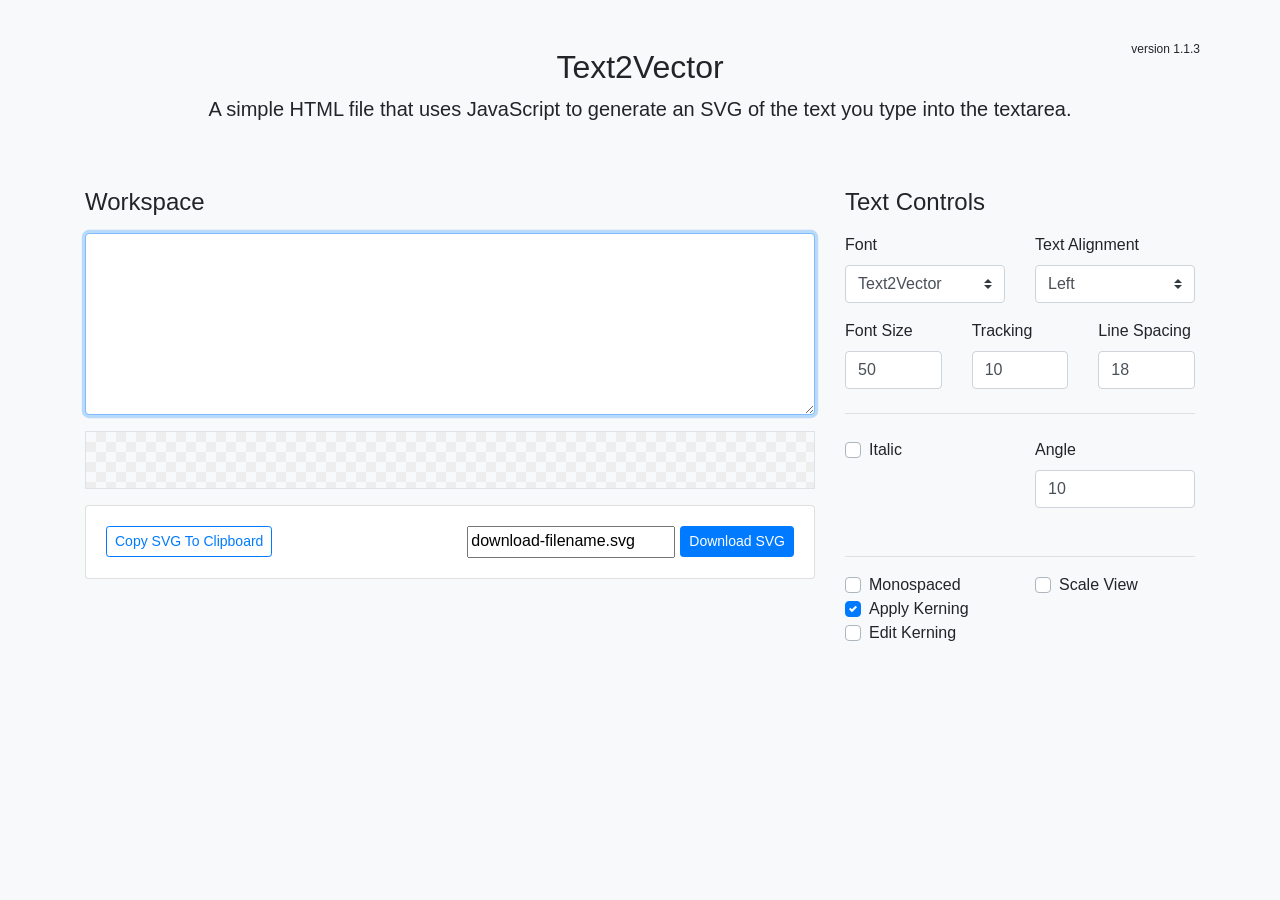
==== commit e4d152fd: "Fix bug with initial size configuration" ====
--- a/index.html
+++ b/index.html
@@ -11,7 +11,7 @@
 var config = {
     font: "Text2Vector",
 	text: "",
-	size: 1, sizeValue: 36,
+	size: 1, sizeValue: 50,
 	tracking: 10,
 	monospace: false,
     kerning: true,
@@ -317,7 +317,7 @@
 <script src="T2V-Bauhaus.js"></script>
 </head>
 <body class="bg-light" onload="pageLoad();">
-	<div class="version">version 1.1.2</div>
+	<div class="version">version 1.1.3</div>
 	
     <div class="container">
 
--- a/Text2Vector.css
+++ b/Text2Vector.css
@@ -0,0 +1,17 @@
+.version {
+	position: absolute;
+	top: 0;
+	right: 0;
+	padding: 40px 80px;
+	font-size: 12px;
+	cursor: default;
+}
+
+a + input {
+	margin-right: 5px;
+    padding-bottom: 3px;
+}
+
+.download {
+	float: right;
+}
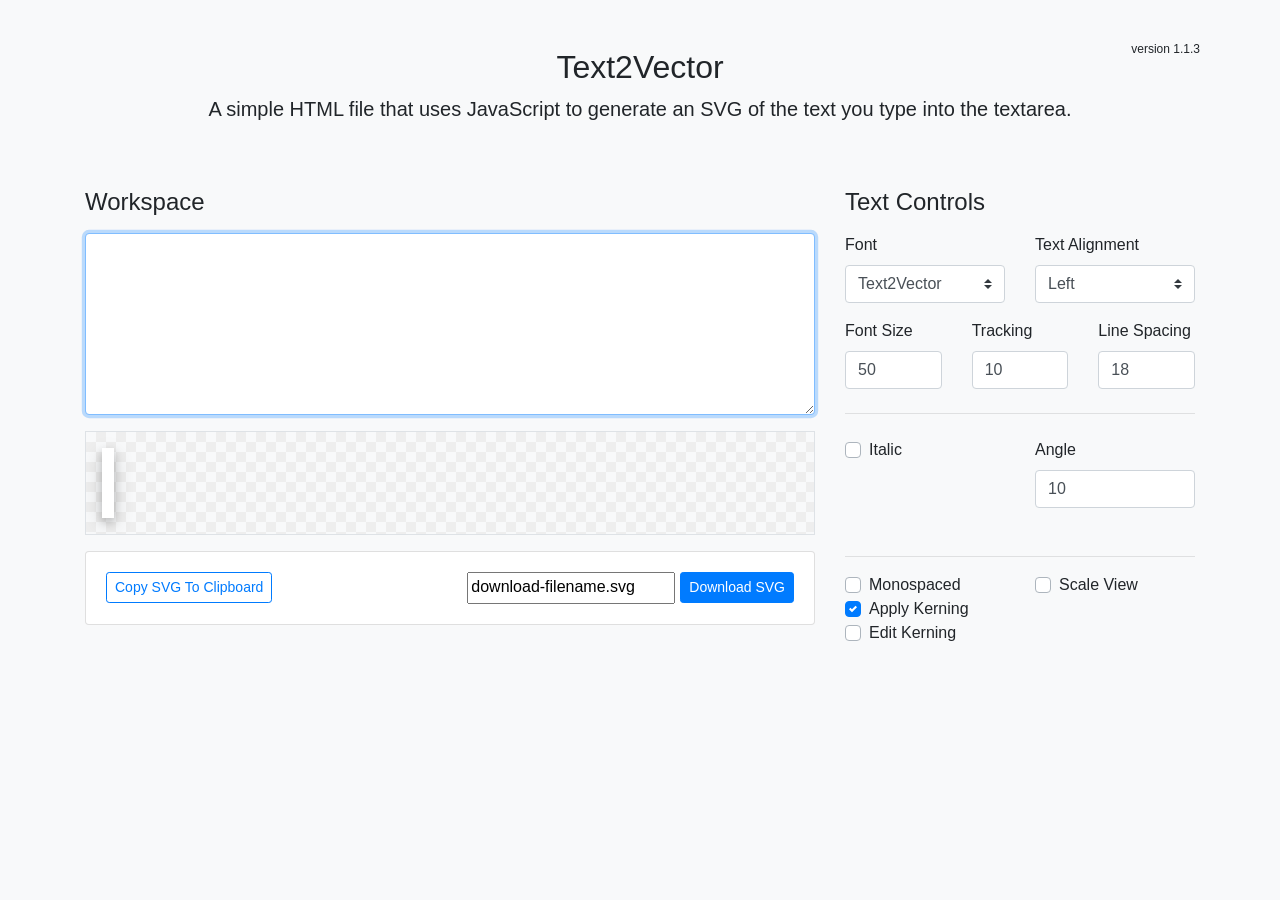
==== commit 787b535e: "Updated to use local storage to remember settings" ====
--- a/index.html
+++ b/index.html
@@ -4,24 +4,25 @@
 <link rel="stylesheet" href="https://stackpath.bootstrapcdn.com/bootstrap/4.5.0/css/bootstrap.min.css" integrity="sha384-9aIt2nRpC12Uk9gS9baDl411NQApFmC26EwAOH8WgZl5MYYxFfc+NcPb1dKGj7Sk" crossorigin="anonymous">
 <title>Text2Vector</title>
 <link rel="stylesheet" href="Text2Vector.css">
-<script src="kerningtable.data"></script>
 <script>
 // variables to make the path notation easier to type.
 var a = 'a', h = 'h', v = 'v', l = 'l', m = 'm', m0 = 'm0,', c = ',', c0 = ',0', z = 'z';
 var config = {
-    font: "Text2Vector",
-	text: "",
-	size: 1, sizeValue: 50,
-	tracking: 10,
-	monospace: false,
-    kerning: true,
-    kerningEdit: false,
-	angle: 10,
-	italic: false,
-	lineSpacing: 18,
-	alignment: 'left',
-	scaleView: false
+    font: localStorage.getItem('font') || "Text2Vector",
+	text: localStorage.getItem('text') || "",
+	size: (parseInt(localStorage.getItem('sizeValue')) / 50) || 1, 
+	sizeValue: parseInt(localStorage.getItem('sizeValue')) || 50,
+	tracking: parseInt(localStorage.getItem('tracking')) || 10,
+	monospace: localStorage.getItem('monospace') == 'true', // default to false
+    kerning: localStorage.getItem('kerning') != 'false', // default to true
+    kerningEdit: localStorage.getItem('kerningEdit') == 'true', // default to false
+	angle: parseInt(localStorage.getItem('angle')) || 10,
+	italic: localStorage.getItem('italic') == 'true', // default to false
+	lineSpacing: parseInt(localStorage.getItem('lineSpacing')) || 18,
+	alignment: localStorage.getItem('alignment') || 'left',
+	scaleView: localStorage.getItem('scaleView') == 'true', // default to false
 };
+console.log(config)
 var minValue = {
 	sizeValue: 6,
 	tracking: -30,
@@ -33,23 +34,23 @@
 }
 var fonts = {};
 
-if(!kerningtable) kerningtable = {};
 function adjustKern(delta) {
     var i = document.getElementById('text').selectionStart;
     var kernpair = config.text.charAt(i-1) + config.text.charAt(i);
     if (kernpair.length==2) {
-        var kerntest = kerningtable[kernpair];
+    	if(!fonts[config.font].kerningtable) fonts[config.font].kerningtable = {};
+        var kerntest = fonts[config.font].kerningtable[kernpair];
         if (!kerntest) {
             kerntest = 1.0;
         }
         kerntest = kerntest + delta;
-        kerningtable[kernpair] = kerntest;
+        fonts[config.font].kerningtable[kernpair] = kerntest;
     }
 }
 function dumpKernTableToConsole() {
-    console.log(JSON.stringify(kerningtable));
-    var data = 'var kerningtable = ' + JSON.stringify(kerningtable) + ';';
-    download(data, 'kerningtable.data', 'text/plain');
+    console.log(JSON.stringify(fonts[config.font].kerningtable));
+    var data = 'fonts["' + config.font + '] = ' + JSON.stringify(fonts[config.font]) + ';';
+    download(data, config.font + '.data', 'text/plain');
 }
 function download(data, filename, type) {
     var file = new Blob([data], {type: type});
@@ -94,7 +95,8 @@
 }
 function getKern(i) {
     var kernpair = config.text.charAt(i) + config.text.charAt(i+1);
-    var kerntest = kerningtable[kernpair];
+    if(!fonts[config.font].kerningtable) fonts[config.font].kerningtable = {};
+    var kerntest = fonts[config.font].kerningtable[kernpair];
     if(config.kerning && kerntest != undefined) return kerntest;
     else return 1;
 }
@@ -103,6 +105,7 @@
 }
 function drawText(newText) {
 	if(newText != undefined) config.text = newText;
+	localStorage.setItem('text', config.text);
 	var vectorPath = [""];
 	var letterWidthAdjust = 0;
 	var x = 0;
@@ -272,14 +275,22 @@
 		if(max && config[propName] > max) event.target.value = config[propName] = max;
 		if(propName == 'sizeValue') config.size = value / 50;
 		drawText();
+		localStorage.setItem(propName,value);
 	}
 }
 function setProperty(evt, propName) {
 	var event = evt || windoe.event;
 	config[propName] = event.target.checked;
-	if(propName == 'monospace' && event.target.checked) { document.getElementById('kerning').checked = config['kerning'] = false;}
-	if(propName == 'kerning' && event.target.checked) { document.getElementById('monospace').checked = config['monospace'] = false;}
+	if(propName == 'monospace' && event.target.checked) { 
+		document.getElementById('kerning').checked = config['kerning'] = false;
+		localStorage.setItem('kerning', 'false');
+	}
+	if(propName == 'kerning' && event.target.checked) { 
+		document.getElementById('monospace').checked = config['monospace'] = false;
+		localStorage.setItem('monospace', 'false');
+	}
 	drawText();
+	localStorage.setItem(propName, event.target.checked ? 'true' : 'false');
 }
 function updateDisplay() {
 	var instructions = document.getElementById('editKerningInstructions');
@@ -297,10 +308,16 @@
 function pageLoad() {
 	// Initialize form values.
 	document.getElementById('text').focus();
+	document.getElementById('text').value = config.text;
 	document.getElementById('size').value = config.sizeValue;
 	document.getElementById('lineSpacing').value = config.lineSpacing;
 	document.getElementById('tracking').value = config.tracking;
 	document.getElementById('angle').value = config.angle;
+	document.getElementById('italic').checked = !!config.italic;
+	document.getElementById('monospace').checked = !!config.monospace;
+	document.getElementById('kerning').checked = !!config.kerning;
+	document.getElementById('kerningEdit').checked = !!config.kerningEdit;
+	document.getElementById('scaleView').checked = !!config.scaleView;
 	
 	// Add Fonts to selection control.
 	var selectFont = document.getElementById('font');
@@ -311,10 +328,13 @@
 		option.text = option.value = fontList[i];
 		selectFont.add(option);
 	}
+	drawText();
 }
 </script>
-<script src="Text2Vector.js"></script>
-<script src="T2V-Bauhaus.js"></script>
+<script src="fonts/Text2Vector.js"></script>
+<script src="fonts/T2V-Bauhaus.js"></script>
+<script src="fonts/T2V-Banks Miles.js"></script>
+<script src="fonts/T2V-St Marie.js"></script>
 </head>
 <body class="bg-light" onload="pageLoad();">
 	<div class="version">version 1.1.3</div>
@@ -430,7 +450,7 @@
 						<li>[F2] Increase character spacing by 10%
 						<li>[F3] Decrease character spacing by 1%
 						<li>[F4] Increase character spacing by 1%
-						<li>[F5] Save changes to "kerningtable.js" file (be sure to replace the existing file with this new one)
+						<li>[F5] Save changes to "{font name}.data" file (be sure to replace the existing file with this new one)
 					</ul>
 				</div>
 
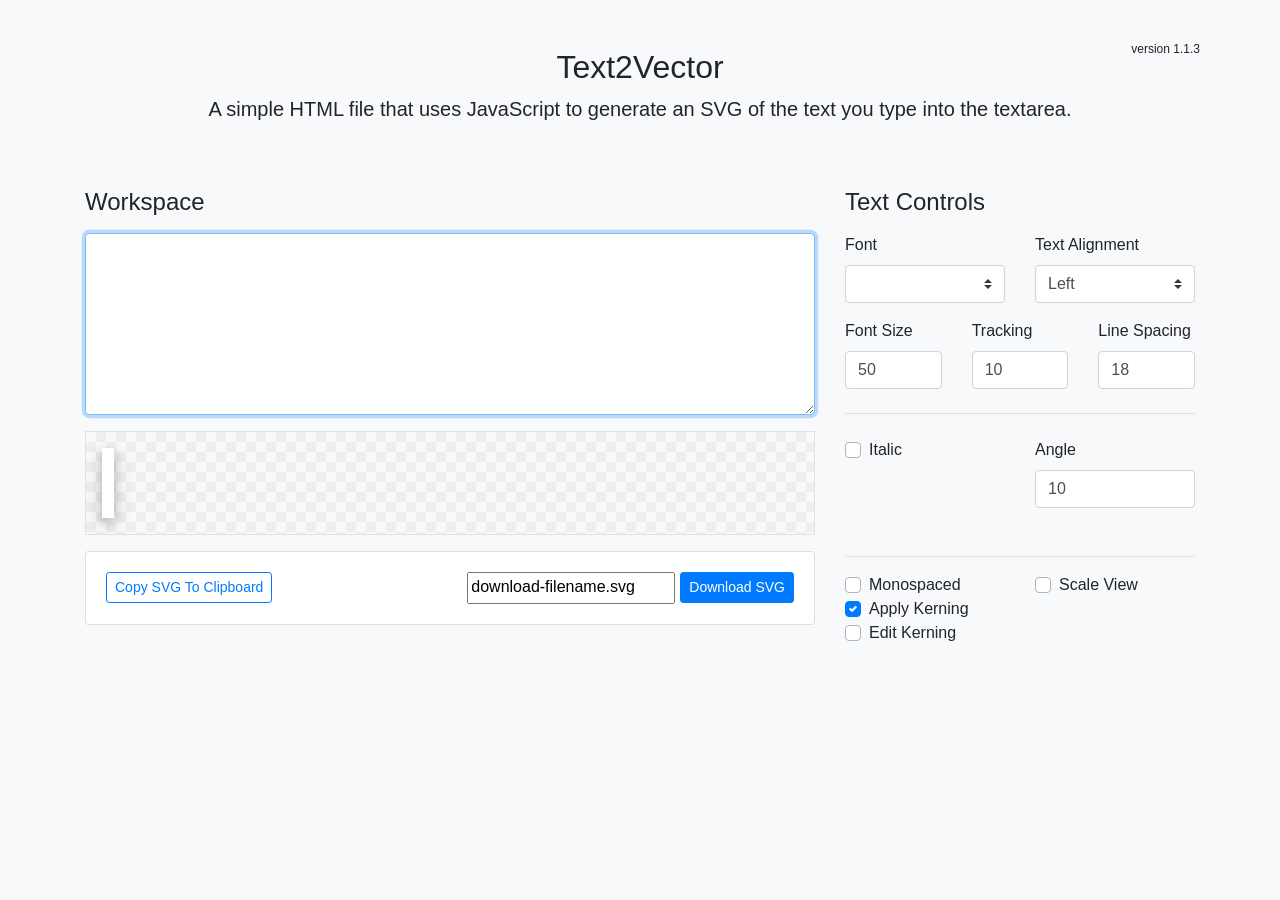
==== commit d07fc348: "Change fonts "js" files to "data" files" ====
--- a/index.html
+++ b/index.html
@@ -22,7 +22,6 @@
 	alignment: localStorage.getItem('alignment') || 'left',
 	scaleView: localStorage.getItem('scaleView') == 'true', // default to false
 };
-console.log(config)
 var minValue = {
 	sizeValue: 6,
 	tracking: -30,
@@ -322,7 +321,6 @@
 	// Add Fonts to selection control.
 	var selectFont = document.getElementById('font');
 	var fontList = Object.keys(fonts);
-	console.log(fonts);
 	for(var i = 0; i < fontList.length; i++) {
 		var option = document.createElement("option");
 		option.text = option.value = fontList[i];
@@ -331,10 +329,10 @@
 	drawText();
 }
 </script>
-<script src="fonts/Text2Vector.js"></script>
-<script src="fonts/T2V-Bauhaus.js"></script>
-<script src="fonts/T2V-Banks Miles.js"></script>
-<script src="fonts/T2V-St Marie.js"></script>
+<script src="fonts/Text2Vector.data"></script>
+<script src="fonts/T2V-Bauhaus.data"></script>
+<script src="fonts/T2V-Banks Miles.data"></script>
+<script src="fonts/T2V-St Marie.data"></script>
 </head>
 <body class="bg-light" onload="pageLoad();">
 	<div class="version">version 1.1.3</div>
